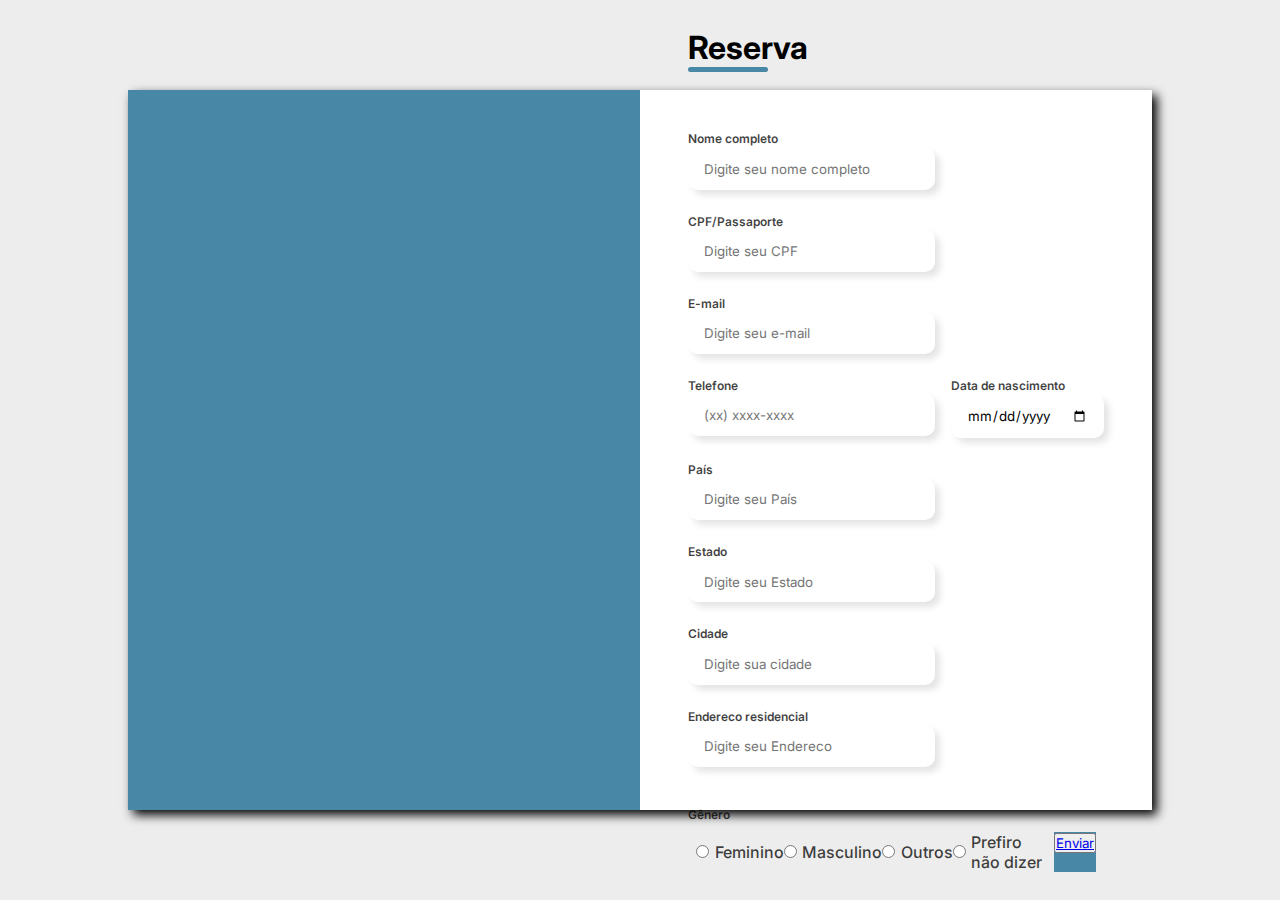
==== Hotel-Santos-Beachfront-main/src/pages/assets/css/index.html @ e6aa997d "responsivo" ====
<!DOCTYPE html>
<html lang="pt-BR">
<head>
    <meta charset="UTF-8">
    <meta name="viewport" content="width=device-width, initial-scale=1.0">
    <link rel="stylesheet" href="style.css">
    <title>Formulario de cadastro</title>
</head>

<body>
    <div class="container">
        <div class="form-image">
        <a class="iconhotel"><img src="https://i.ibb.co/P9NzM1T/imagem-2024-03-25-132536824-removebg-preview.png" alt="" width="160"></a>     
        </div>
        <div class="form">
            <form action="#" method="get" autocomplete="on">
                <div class="form-header">
                    <div class="title">
                        <h1>Reserva</h1>
                    </div>
                    
                </div>
                <div class="input-group">
                    <div class="input-box">
                        <label for="name">Nome completo </label>
                        <input id="name" type="text" name="name" placeholder="Digite seu nome completo" required>
                    </div>

                    <div class="input-box">
                        <label for="name">CPF/Passaporte</label>
                        <input id="name" type="text" name="name" placeholder="Digite seu CPF" required>
                    </div>

                    <div class="input-box">
                        <label for="email">E-mail </label>
                        <input id="email" type="email" name="email" placeholder="Digite seu e-mail" required autocomplete="email">
                    </div>

                    <div class="input-box">
                        <label for="number">Telefone </label>
                        <input id="number" type="tel" name="number" placeholder="(xx) xxxx-xxxx" maxlength="11" required autocomplete="tel">
                    </div>

                    <div class="input-box">
                        <label for="data de nascimento">Data de nascimento </label>
                        <input id="data_nascimento" type="date" name="data_nascimento" placeholder="Digite sua data de nascimento" required>
                    </div>
                    
                    <div class="input-box">
                        <label for="país">País</label>
                        <input id="país" type="text" name="país" placeholder="Digite seu País" required>
                    </div>

                    <div class="input-box">
                        <label for="estado">Estado</label>
                        <input id="Estado" type="text" name="Estado" placeholder="Digite seu Estado" required>
                    </div>

                    <div class="input-box">
                        <label for="cidade">Cidade </label>
                        <input id="cidade" type="text" name="cidade" placeholder="Digite sua cidade" required>
                    </div>

                    <div class="input-box">
                        <label for="Endereco">Endereco residencial</label>
                        <input id="endereco" type="text" name="endereco" placeholder="Digite seu Endereco" required>
                    </div>
                </div>

                <div class="gender-inputs">
                    <div class="gender-title">
                        <h6>Gênero</h6>
                    </div>
                    
                    <div class="gender-group">
                        <div class="gender-input">
                            <input type="radio" id="female" name="gender">
                            <label for="female">Feminino</label>
                        </div>

                        <div class="gender-input">
                            <input type="radio" id="male" name="gender">
                            <label for="male">Masculino</label>
                        </div>

                        <div class="gender-input">
                            <input type="radio" id="others" name="gender">
                            <label for="others">Outros</label>
                    </div>

                    <div class="gender-input">
                        <input type="radio" id="none" name="gender">
                        <label for="none">Prefiro não dizer</label>
                </div>

                <div class="send-button">
                    <button><a href="#">Enviar</a></button>
                </div>
            </form>
        </div>
    </div>
</body>

</html>
---- Hotel-Santos-Beachfront-main/src/pages/assets/css/style.css ----
@import url('https://fonts.googleapis.com/css2?family=Inter:wght@100..600&display=swap');
* {
    padding: 0;
    margin: 0;
    box-sizing: border-box;
    font-family: 'Inter', sans-serif;
}

body {
    width: 100%;
    height: 100vh;
    display: flex;
    justify-content: center;
    align-items: center;
    background-color: #eeeded ;

}

.container {
    width: 80%;
    height: 80vh;
    display: flex;
    box-shadow: 5px 5px 10px rgba(0, 0, 0.212);
}

.form-image {
    width: 50%;
    display: flex;
    justify-content: center;
    align-items: center;
    background-color: #4987a7;
    padding: 1rem;
}

.form-image img {
    width: 31rem;

}

.form {
    width: 50%;
    display: flex;
    justify-content: center;
    align-items:center;
    flex-direction: column;
    background-color: #fff;
    padding: 3rem;

}

.form-header {
    margin-bottom: 3rem;
    display: flex;
    justify-content: space-between;
}

.form-header h1::after{
    content: '';
    display: block;
    width: 5rem;
    height: 0.3rem;
    background-color: #4987a7;
    margin: 0auto;
    position: absolute;
    border-radius: 10px;
}

.input-group {
    display: flex;
    flex-wrap: wrap;
    justify-content: space-between;
    padding: 1rem 0;
}

.input-box {
    display: flex;
    flex-direction: column;
    margin-bottom: 1.4rem;
}

.input-box input {
    margin: 0.10rem 0;
    padding: 0.8rem 1rem;
    border: none;
    border-radius: 10px;
    box-shadow: 5px 5px 7px #0000001c;
  
}

.input-box input:hover {
    background-color: #eeeeee75;
}

.input-box label,
.gender-title h6 {
    font-size: 0.75rem;
    font-weight: 600;
    color: #000000c0;
}

.gender-group {
    display: flex;
    justify-content: space-between;
    margin-top: 0.62rem;
    padding: 0 0.5rem;
}

.gender-input { 
    display: flex;
    align-items: center;
}

.gender-input input {
    margin-right: 0.35rem;

}

.gender-input label {
    font-size: 0.81 rem;
    font-weight: 500;
    color: #000000c0;    
}

.send-button {
    background-color: #4987a7;
}
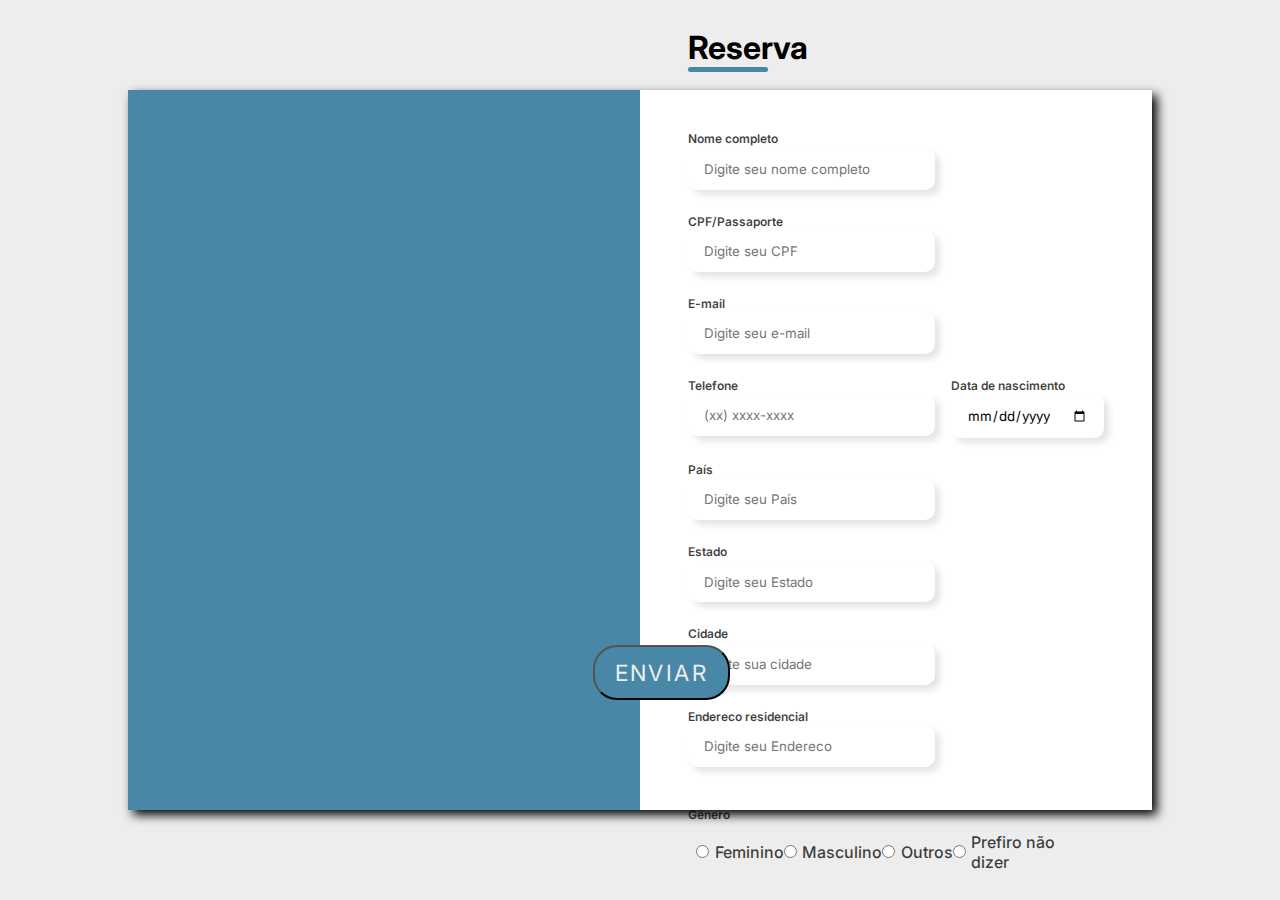
==== commit 11f76d7a: "Update index.html" ====
--- a/Hotel-Santos-Beachfront-main/src/pages/assets/css/index.html
+++ b/Hotel-Santos-Beachfront-main/src/pages/assets/css/index.html
@@ -94,7 +94,7 @@
                 </div>
 
                 <div class="send-button">
-                    <button><a href="#">Enviar</a></button>
+                    <a href="/Hotel-Santos-Beachfront-main/src/pages/Pagina Inicial/Paginahotel.html"><button>Enviar</button></a>
                 </div>
             </form>
         </div>
--- a/Hotel-Santos-Beachfront-main/src/pages/assets/css/style.css
+++ b/Hotel-Santos-Beachfront-main/src/pages/assets/css/style.css
@@ -122,5 +122,24 @@
 }
 
 .send-button {
+    position: absolute;
+    bottom: 200px;
+    right: 550px;
+}
+
+.send-button button{
+    font-size: 1.4rem;
+    letter-spacing: .15rem;
+    padding: .75rem 1.25rem;
+    border-radius: 1.5rem;
+    cursor: pointer;
+    overflow: hidden;
+    text-transform: uppercase;
+    transition: background-color 0.3s ease;
     background-color: #4987a7;
-}+    color: rgb(237, 239, 241);
+}
+
+.send-button a.buttonlink {
+    text-decoration: none;
+}
